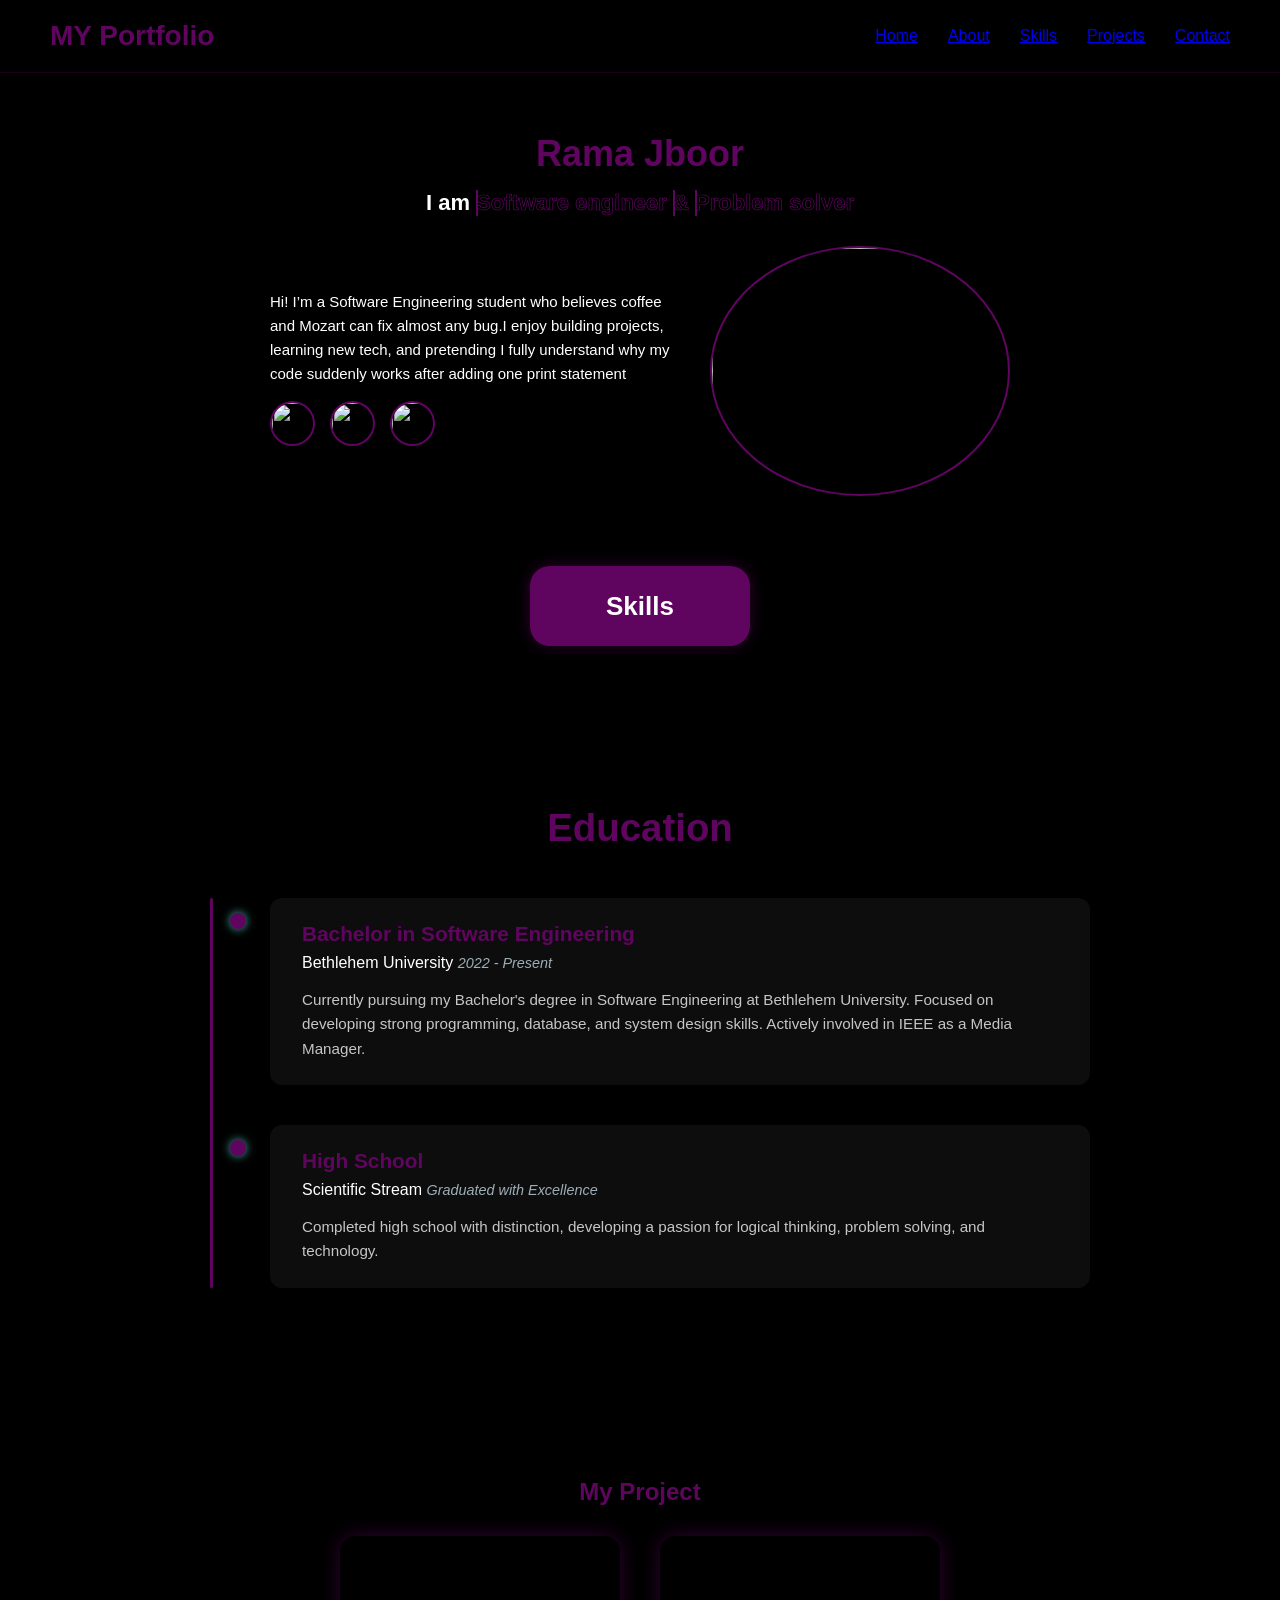
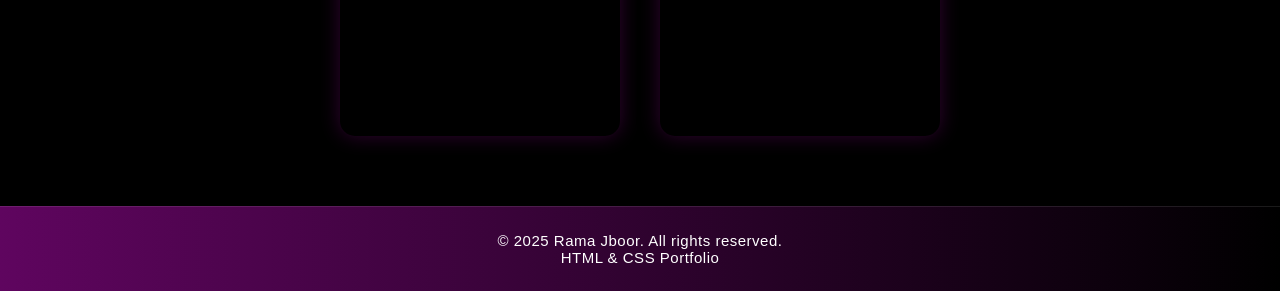
==== index.html @ a4bda34d "Rename porfolio.html to index.html" ====
<!DOCTYPE html>
<html lang="en">
<head>
    <meta charset="UTF-8">
    <meta name="viewport" content="width=device-width, initial-scale=1.0">
    <title>Portfolio</title>
     <link rel="icon" type="image/png" href="https://e7.pngegg.com/pngimages/442/16/png-clipart-computer-icons-man-icon-logo-silhouette-thumbnail.png">
     <link rel="stylesheet" href="stlyeforportfolio.css">
</head>
<body>

    <header id="home">
        <h1>MY Portfolio</h1>
    <ul class="nav-list">
                <li><a href="#home">Home</a></li>
                <li><a href="#about">About</a></li>
                <li><a href="#skills">Skills</a></li>
                <li><a href="#projects">Projects</a></li>
                <li><a href="#contact">Contact</a></li>
            </ul>
</header>


    <article>
        <div class="aboutMe" id="about">
        <h1>Rama Jboor</h1>
        <h2>I am
            <span style="--i:3;"date-text="Software engineer">Software engineer</span>
            <span style="--i:2;" date-text="&">&</span>
            <span style="--i:1;" date-text="Problem solver">Problem solver</span>
        </h2>
        <div id="ff">
        <div id="pp">
        <p>Hi! I’m a Software Engineering student who believes coffee and Mozart can fix almost any bug.I enjoy building projects, learning new tech, and pretending I fully understand why my code suddenly works after adding one print statement</p>
        
            <ul id="contact">
                <li><a href="https://mail.google.com/mail/u/0/?tab=rm&ogbl#inbox"><img src="https://cdn2.iconfinder.com/data/icons/address-book-providers-in-colors/512/gmail-2-512.png" alt="" width="45px" height="45px"></a></li>
                <li><a href="https://www.linkedin.com/in/rama-jboor-0a365a2b9/"><img src="https://www.logo.wine/a/logo/LinkedIn/LinkedIn-Icon-Logo.wine.svg" alt="" width="45px" height="45px"></a></li>
                <li><a href="https://www.instagram.com/rama_k_jboor?igsh=MTR2YzVzeWgwaG1jcw=="><img src="https://img.freepik.com/premium-vector/instagram-vector-logo-icon-social-media-logotype_901408-392.jpg?semt=ais_hybrid&w=740&q=80" alt="" width="45px" height="45px"></a></li>
            </ul>
        
    </div>
        <img src="https://yt3.ggpht.com/djOFfRQsj45xwzEGcq4o39qPYe3AhYn9cVl8rwySnUQytZuT18OkQ2xf3PkuSvhQMpmVDOWlGeTjoRA=s853-nd-v1" alt="" width="300px" height="250px">
        </div>
</div>
        <div class="skills" id="skills">
            <h2>Skills</h2>
            <ul>
                <li><button>Java</button></li>
                <li><button>HTML</button></li>
                <li><button>CSS</button></li>
                <li><button>C++</button></li>
                <li><button>Python</button></li>
            </ul>
            
    </article>

   <section id="education" class="education-section">
  <h2 class="section-title">Education</h2>
  <div class="timeline">
    <div class="timeline-item">
      <div class="timeline-content">
        <h3>Bachelor in Software Engineering</h3>
        <h4>Bethlehem University <span>2022 - Present</span></h4>
        <p>
          Currently pursuing my Bachelor's degree in Software Engineering at Bethlehem University. 
          Focused on developing strong programming, database, and system design skills. 
          Actively involved in IEEE as a Media Manager.
        </p>
      </div>
    </div>

    <div class="timeline-item">
      <div class="timeline-content">
        <h3>High School</h3>
        <h4>Scientific Stream <span>Graduated with Excellence</span></h4>
        <p>
          Completed high school with distinction, developing a passion for logical thinking, 
          problem solving, and technology.
        </p>
      </div>
    </div>
  </div>
</section>
</section>




    <div class="projects" id="projects">
  <h2 style="color:rgb(95, 5, 95)">My Project</h2>
  <div class="project-container">
    <div class="project-card">
      <div class="overlay">
        <h3>Weather Web App</h3>
        <p>A web app that shows real-time weather using an API. Built with HTML, CSS, and JavaScript.</p>
      </div>
    </div>

    <div class="project-card">
      <div class="overlay">
        <h3>Task Manager</h3>
        <p>A Java-based desktop app that organizes tasks and priorities with a clean UI.</p>
      </div>
    </div>
  </div>
</div>
<footer>
    <p>&copy; 2025 Rama Jboor. All rights reserved.</p>
    <p>HTML & CSS Portfolio</p>
</footer>
</body>
</html>
---- stlyeforportfolio.css ----
* {
  margin: 0;
  padding: 0;
  box-sizing: border-box;
}

body {
  font-family: "Poppins", Arial, sans-serif;
  background-color: black;
  color: white;
  overflow-x: hidden;
}

/* HEADER */
header {
  background-color: black;
  color: white;
  padding: 20px 50px;
  display: flex;
  align-items: center;
  justify-content: space-between;
  flex-wrap: wrap;
  border-bottom: 1px solid rgba(95, 5, 95, 0.3);
}

header h1 {
  display: flex;
  align-items: center;
  color: rgb(95, 5, 95);
  font-size: 28px;
  gap: 10px;
}

header h1::before {
  width: 30px;
  height: 30px;
}

header ul {
  list-style: none;
  display: flex;
  gap: 30px;
}

header li {
  position: relative;
  cursor: pointer;
  transition: color 0.3s;
}

header li:hover {
  color: rgb(95, 5, 95);
}

header li::after {
  content: "";
  position: absolute;
  left: 0;
  bottom: -3px;
  width: 0;
  height: 2px;
  background-color: rgb(95, 5, 95);
  transition: width 0.3s;
}

header li:hover::after {
  width: 100%;
}

/* ARTICLE */
article {
  padding: 60px 10%;
  display: flex;
  flex-direction: column;
  gap: 70px;
  align-items: center;
  animation: fadeIn 1.2s ease;
}

@keyframes fadeIn {
  from { opacity: 0; transform: translateY(30px); }
  to { opacity: 1; transform: translateY(0); }
}

/* ABOUT ME */
.aboutMe {
  text-align: center;
  max-width: 900px;
}

.aboutMe h1 {
  font-size: 36px;
  color: rgb(95, 5, 95);
  margin-bottom: 15px;
}

.aboutMe h2 {
  font-size: 22px;
  margin-bottom: 20px;
}

.aboutMe h2 span {
  position: relative;
  display: inline-block;
  color: transparent;
  -webkit-text-stroke: 0.7px rgb(95, 5, 95);
  animation: display-text 16s linear infinite;
  animation-delay: calc(-3s * var(--i));
}

.aboutMe h2 span::before {
  content: attr(date-text);
  position: absolute;
  width: 0%;
  border-right: 2px solid rgb(95, 5, 95);
  color: rgb(95, 5, 95);
  white-space: nowrap;
  overflow: hidden;
  animation: fill-text 4s linear infinite;
}

@keyframes fill-text {
  10%, 100% { width: 0; }
  70%, 90% { width: 100%; }
}

@keyframes display-text {
  25%, 100% { display: none; }
}

#ff {
  display: flex;
  flex-wrap: wrap;
  justify-content: center;
  align-items: center;
  margin-top: 30px;
  gap: 40px;
}

#pp {
  max-width: 400px;
  text-align: left;
}

#pp p {
  line-height: 1.6;
  font-size: 15px;
}

#pp ul {
  display: flex;
  gap: 15px;
  margin-top: 15px;
  list-style-type: none;
}

#pp img {
  border-radius: 50%;
  transition: transform 0.3s;
}

#pp img:hover {
  transform: scale(1.1);
}

#ff img {
  border-radius: 50%;
  border: 2px solid rgb(95, 5, 95);
  transition: transform 0.4s, box-shadow 0.4s;
}

#ff img:hover {
  transform: scale(1.05);
  box-shadow: 0 0 25px rgba(95, 5, 95, 0.6);
}

/* SKILLS */
.skills {
  position: relative;
  width: 220px;
  height: 80px;
  background-color: rgb(95, 5, 95);
  border-radius: 20px;
  display: flex;
  align-items: center;
  justify-content: center;
  cursor: pointer;
  overflow: hidden;
  transition: all 0.5s ease;
  box-shadow: 0 0 15px rgba(95, 5, 95, 0.5);
}

.skills:hover {
  width: 80%;
  height: 250px;
  border-radius: 25px;
  background-color: #1a1a1a;
  box-shadow: 0 0 25px rgba(95, 5, 95, 0.7);
}

.skills h2 {
  font-size: 26px;
  z-index: 2;
  transition: opacity 0.3s ease;
}


.skills ul {
  position: absolute;
  bottom: 30px;
  opacity: 0;
  transform: translateY(30px);
  display: flex;
  flex-wrap: wrap;
  gap: 15px;
  justify-content: center;
  width: 100%;
  transition: all 0.5s ease;
}

.skills:hover ul {
  opacity: 1;
  transform: translateY(0);
}
.skills:hover h2 {
  margin-top: 50px;;
}

.skills ul button {
  background-color: rgb(95, 5, 95);
  color: white;
  border: none;
  padding: 10px 20px;
  border-radius: 10px;
  font-size: 16px;
  cursor: pointer;
  transition: all 0.3s;
}

.skills ul button:hover {
  background-color: white;
  color: rgb(95, 5, 95);
  transform: scale(1.1);
}

/* PROJECTS */
.projects {
  text-align: center;
  margin-top: 50px;
}

.project-container {
  display: flex;
  flex-wrap: wrap;
  justify-content: center;
  gap: 40px;
  margin-top: 30px;
}

.project-card {
  position: relative;
  width: 280px;
  height: 200px;
  border-radius: 15px;
  overflow: hidden;
  
  box-shadow: 0 0 20px rgba(95, 5, 95, 0.5);
  cursor: pointer;
  transition: transform 0.4s, box-shadow 0.4s;
  animation: float 6s ease-in-out infinite;
}

.project-card:nth-child(2) {
 
  animation-delay: 1s;
}

@keyframes float {
  0%, 100% { transform: translateY(0); }
  50% { transform: translateY(-8px); }
}

.project-card:hover {
  transform: scale(1.05);
  box-shadow: 0 0 30px rgba(95, 5, 95, 0.7);
}

.overlay {
  position: absolute;
  top: 0;
  left: 0;
  width: 100%;
  height: 100%;
  color: white;
  background-color: rgba(0, 0, 0, 0.7);
  opacity: 0;
  transition: opacity 0.4s;
  display: flex;
  flex-direction: column;
  justify-content: center;
  align-items: center;
  padding: 15px;
}

.project-card:hover .overlay {
  opacity: 1;
}

.overlay h3 {
  color: rgb(95, 5, 95);
  margin-bottom: 10px;
}

/* FOOTER */
footer {
  background: linear-gradient(90deg, rgb(95, 5, 95), black);
  width:100%;
  color: white;
  text-align: center;
  padding: 25px;
  margin-top: 70px;
  font-size: 15px;
  letter-spacing: 0.5px;
  border-top: 1px solid rgba(255, 255, 255, 0.1);
}

/* RESPONSIVE */
@media (max-width: 768px) {
  article {
    padding: 40px 5%;
  }

  header {
    flex-direction: column;
    gap: 10px;
  }

  header ul {
    gap: 15px;
  }

  #ff {
    flex-direction: column;
  }

  .skills {
    width: 80%;
  }

  .skills h2 {
    margin:auto;
  }

}

.education-section {
  padding: 100px 10%;
  background: black;
  color: #fff;
  position: relative;
}

.education-section .section-title {
  text-align: center;
  font-size: 2.4rem;
  color: var(--primary-color, rgb(95, 5, 95));
  margin-bottom: 3rem;
  position: relative;
}

.timeline {
  position: relative;
  max-width: 900px;
  margin: 0 auto;
  padding-left: 30px;
}

.timeline::before {
  content: "";
  position: absolute;
  left: 20px;
  top: 0;
  bottom: 0;
  width: 3px;
  background: var(--primary-color, rgb(95, 5, 95));
  border-radius: 3px;
}

.timeline-item {
  position: relative;
  margin-bottom: 2.5rem;
}

.timeline-item::before {
  content: "";
  position: absolute;
  left: 10px;
  top: 15px;
  width: 16px;
  height: 16px;
  background-color: var(--primary-color, rgb(95, 5, 95));
  border-radius: 50%;
  box-shadow: 0 0 10px rgba(102, 252, 241, 0.7);
}

.timeline-content {
  background-color: rgba(255, 255, 255, 0.05);
  backdrop-filter: blur(8px);
  padding: 1.5rem 2rem;
  border-radius: 12px;
  margin-left: 50px;
  transition: transform 0.3s, background-color 0.3s;
}

.timeline-content:hover {
  transform: translateY(-5px);
  background-color: rgba(255, 255, 255, 0.1);
}

.timeline-content h3 {
  color: var(--primary-color, rgb(95, 5, 95));
  margin-bottom: 0.5rem;
  font-size: 1.3rem;
}

.timeline-content h4 {
  color: #fff;
  margin-bottom: 1rem;
  font-weight: normal;
}

.timeline-content h4 span {
  font-size: 0.9rem;
  color: #9eaeb7;
  font-style: italic;
}

.timeline-content p {
  color: #c5c6c7;
  font-size: 0.95rem;
  line-height: 1.6;
}

@media (max-width: 700px) {
  .timeline::before {
    left: 10px;
  }

  .timeline-content {
    margin-left: 35px;
    padding: 1rem 1.2rem;
  }
}
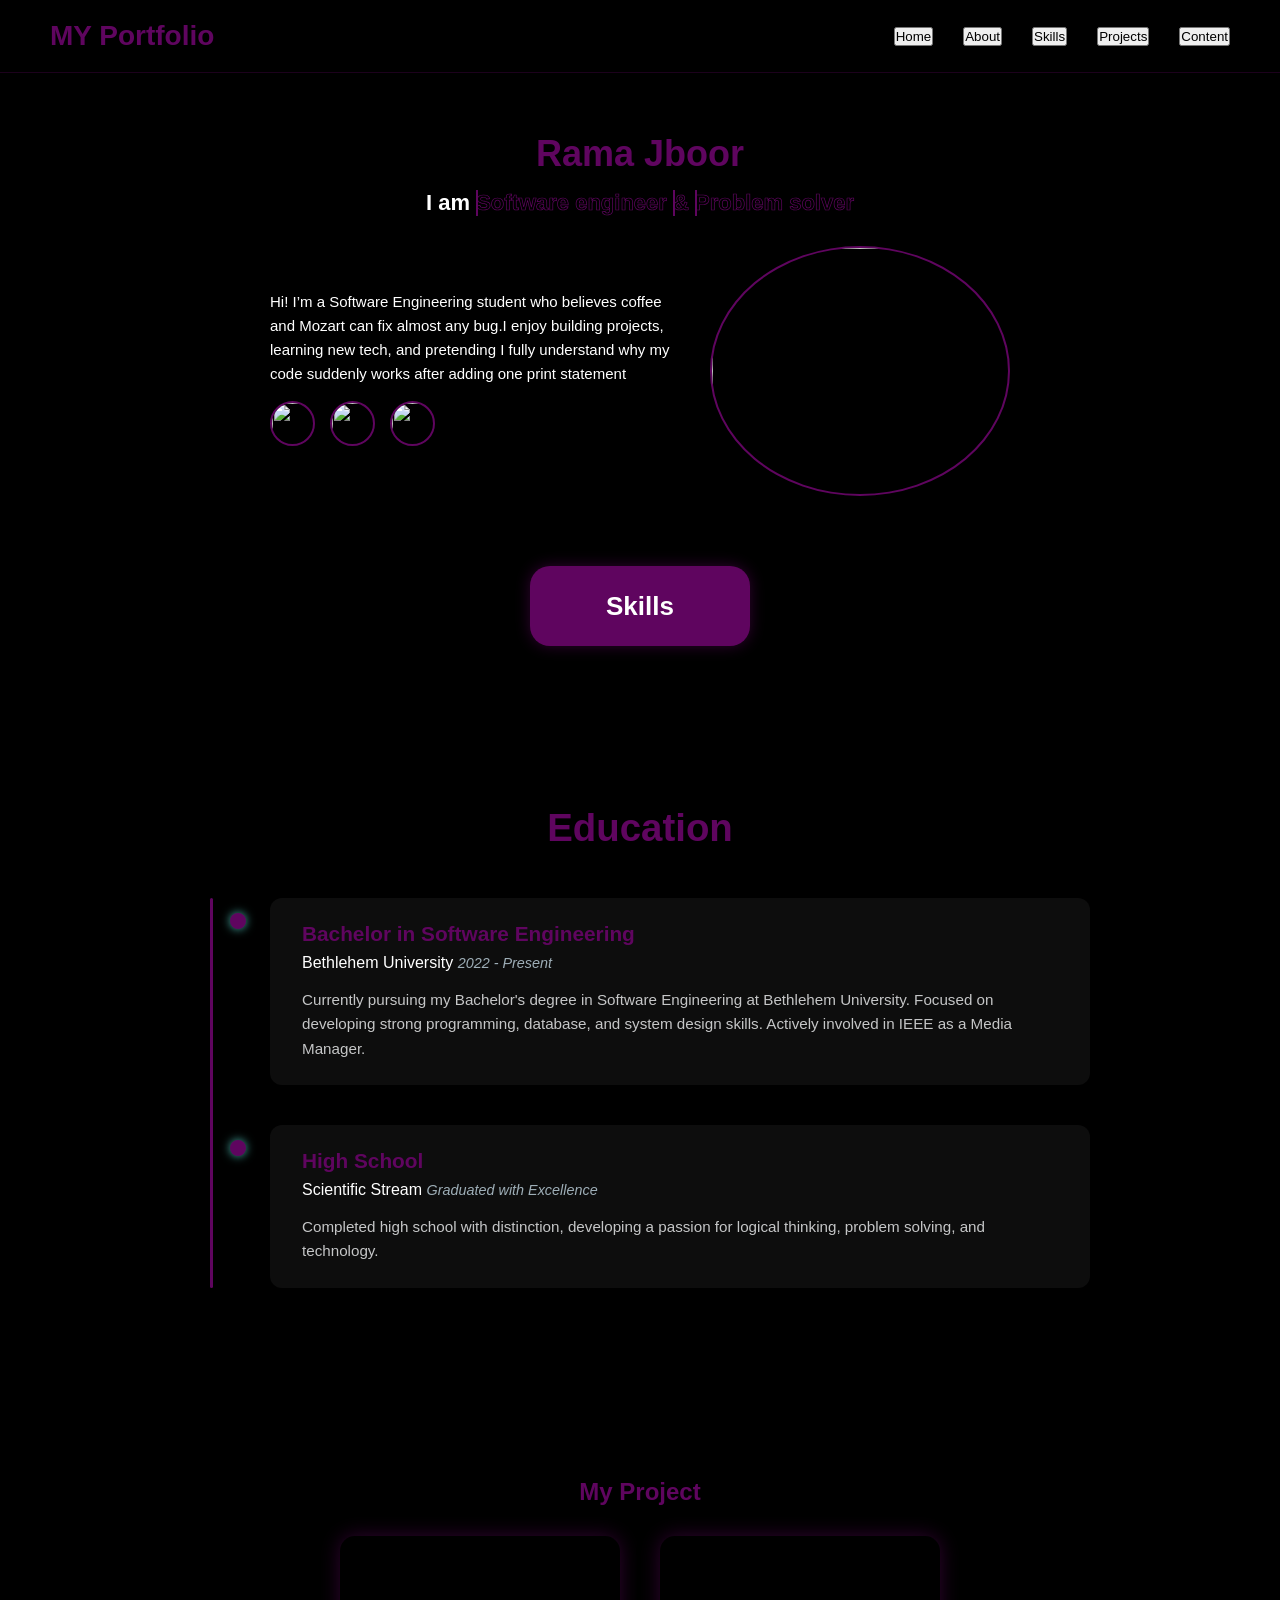
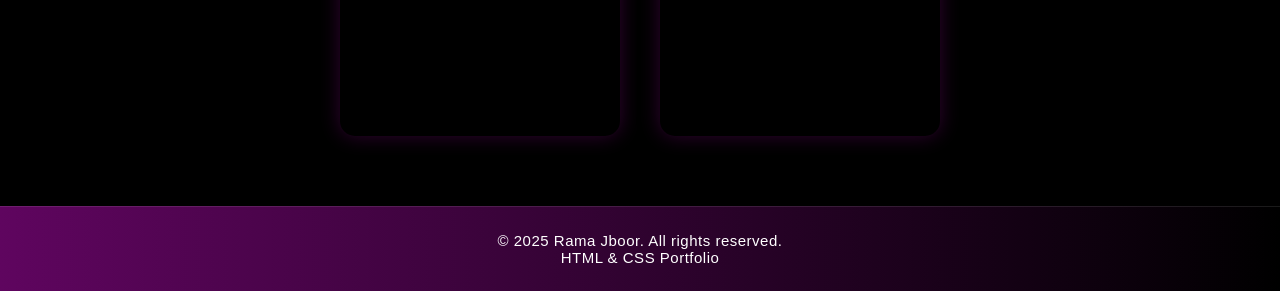
==== commit d026651f: "Replace navigation links with button elements" ====
--- a/index.html
+++ b/index.html
@@ -12,11 +12,11 @@
     <header id="home">
         <h1>MY Portfolio</h1>
     <ul class="nav-list">
-                <li><a href="#home">Home</a></li>
-                <li><a href="#about">About</a></li>
-                <li><a href="#skills">Skills</a></li>
-                <li><a href="#projects">Projects</a></li>
-                <li><a href="#contact">Contact</a></li>
+                <li style=" text-decoration: none;"><a href="#home"><button>Home</button></a></li>
+                <li style=" text-decoration: none;"><a href="#about"><button>About</button></a></li>
+                <li style=" text-decoration: none;"><a href="#skills"><button>Skills</button></a></li>
+                <li style=" text-decoration: none;"><a href="#projects"><button>Projects</button></a></li>
+                <li style=" text-decoration: none;"><a href="#contact"><button>Content</button></a></li>
             </ul>
 </header>
 
--- a/stlyeforportfolio.css
+++ b/stlyeforportfolio.css
@@ -40,16 +40,19 @@
   list-style: none;
   display: flex;
   gap: 30px;
+  color: rgb(95, 5, 95);
 }
 
 header li {
+  list-style: none;
   position: relative;
   cursor: pointer;
   transition: color 0.3s;
+  color: rgb(95, 5, 95);
 }
 
 header li:hover {
-  color: rgb(95, 5, 95);
+ color: rgb(95, 5, 95);
 }
 
 header li::after {
